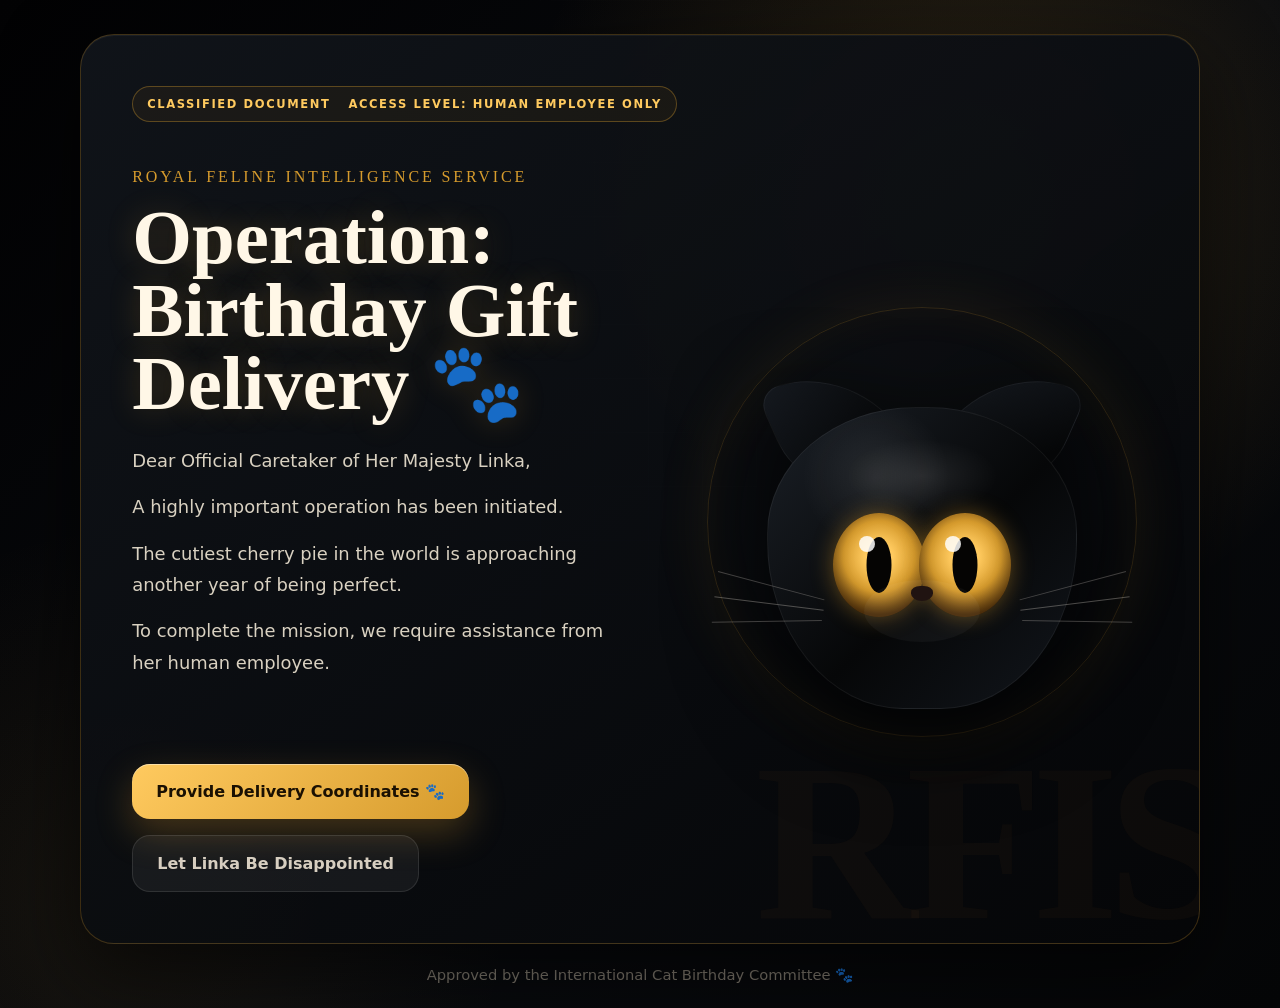
==== main.html @ fb1647b2 "Rename index.html to main.html" ====
<!DOCTYPE html>
<html lang="en">
<head>
  <meta charset="UTF-8" />
  <meta name="viewport" content="width=device-width, initial-scale=1.0" />
  <title>Operation: Birthday Gift Delivery</title>
  <link rel="stylesheet" href="style.css" />
</head>
<body>
  <main class="page-shell">
    <section class="mission-card" aria-labelledby="mission-title">
      <div class="classified-label">
        <span>CLASSIFIED DOCUMENT</span>
        <span>ACCESS LEVEL: HUMAN EMPLOYEE ONLY</span>
      </div>

      <div class="hero-grid">
        <div class="copy-panel">
          <!-- TEXT CONTENT: Edit headings and mission copy in this section. -->
          <p class="eyebrow">Royal Feline Intelligence Service</p>
          <h1 id="mission-title">Operation: Birthday Gift Delivery 🐾</h1>
          <p class="mission-text">
            Dear Official Caretaker of Her Majesty Linka,
          </p>
          <p class="mission-text">
            A highly important operation has been initiated.
          </p>
          <p class="mission-text">
            The cutiest cherry pie in the world is approaching another year of being perfect.
          </p>
          <p class="mission-text">
            To complete the mission, we require assistance from her human employee.
          </p>

          <div id="statusMessage" class="status-message" role="status" aria-live="polite"></div>

          <div class="button-row">
            <button id="primaryButton" class="mission-button primary-button" type="button">
              Provide Delivery Coordinates 🐾
            </button>
            <button id="secondaryButton" class="mission-button evasive-button" type="button">
              Let Linka Be Disappointed
            </button>
          </div>
        </div>

        <div class="visual-panel" aria-label="Stylized black British Shorthair cat with amber eyes">
          <div class="cat-orbit"></div>
          <div id="catFace" class="cat-face">
            <div class="cat-ear left-ear"></div>
            <div class="cat-ear right-ear"></div>
            <div class="cat-head">
              <div class="fur-shine"></div>
              <div id="leftEye" class="eye left-eye">
                <span class="pupil"></span>
                <span class="eye-spark"></span>
              </div>
              <div id="rightEye" class="eye right-eye">
                <span class="pupil"></span>
                <span class="eye-spark"></span>
              </div>
              <div class="muzzle"></div>
              <div class="nose"></div>
              <div class="whiskers whiskers-left"></div>
              <div class="whiskers whiskers-right"></div>
            </div>
          </div>
          <div id="secretMessage" class="secret-message" aria-live="polite">
            <strong>Secret information unlocked:</strong><br />
            Linka is actually the CEO of this operation.
          </div>
        </div>
      </div>
    </section>

    <footer>
      Approved by the International Cat Birthday Committee 🐾
    </footer>
  </main>

  <script src="script.js"></script>
</body>
</html>
---- style.css ----
/*
  COLOR THEME: Change these CSS variables to quickly adjust the visual style.
  Linka's amber eyes inspire --amber and --amber-bright.
  ANIMATIONS: Timing values for hover/glow effects are defined throughout this file.
*/
:root {
  --black: #030405;
  --ink: #080a0d;
  --charcoal: #11151b;
  --charcoal-soft: #1a2028;
  --silver: #c8c2b4;
  --muted: #817b70;
  --amber: #d69b2d;
  --amber-bright: #ffca5f;
  --amber-dark: #6d4310;
  --danger: #b15b5b;
  --shadow: rgba(0, 0, 0, 0.62);
}

* { box-sizing: border-box; }

body {
  margin: 0;
  min-height: 100vh;
  overflow-x: hidden;
  color: var(--silver);
  font-family: system-ui, -apple-system, BlinkMacSystemFont, "Segoe UI", sans-serif;
  background:
    radial-gradient(circle at 75% 20%, rgba(214, 155, 45, 0.18), transparent 28rem),
    radial-gradient(circle at 10% 90%, rgba(214, 155, 45, 0.08), transparent 24rem),
    linear-gradient(135deg, #020203 0%, #090b0f 55%, #050607 100%);
}

body::before {
  content: "";
  position: fixed;
  inset: 0;
  pointer-events: none;
  background-image: linear-gradient(rgba(255,255,255,0.025) 1px, transparent 1px), linear-gradient(90deg, rgba(255,255,255,0.02) 1px, transparent 1px);
  background-size: 54px 54px;
  mask-image: radial-gradient(circle at center, black 0%, transparent 78%);
}

.page-shell {
  width: min(1120px, calc(100% - 32px));
  min-height: 100vh;
  margin: 0 auto;
  display: flex;
  flex-direction: column;
  justify-content: center;
  padding: 34px 0 24px;
}

.mission-card {
  position: relative;
  overflow: hidden;
  border: 1px solid rgba(214, 155, 45, 0.26);
  border-radius: 34px;
  background: linear-gradient(145deg, rgba(17, 21, 27, 0.92), rgba(5, 6, 8, 0.96));
  box-shadow: 0 30px 80px var(--shadow), inset 0 1px 0 rgba(255, 255, 255, 0.05);
  padding: clamp(24px, 4vw, 54px);
}

.mission-card::after {
  content: "RFIS";
  position: absolute;
  right: -22px;
  bottom: -28px;
  color: rgba(214, 155, 45, 0.035);
  font-family: Georgia, "Times New Roman", serif;
  font-size: clamp(6rem, 18vw, 14rem);
  font-weight: 700;
  letter-spacing: -0.05em;
}

.classified-label {
  display: flex;
  flex-wrap: wrap;
  gap: 10px 18px;
  width: fit-content;
  margin-bottom: 30px;
  padding: 10px 14px;
  border: 1px solid rgba(214, 155, 45, 0.36);
  border-radius: 999px;
  color: var(--amber-bright);
  font-size: 0.72rem;
  font-weight: 700;
  letter-spacing: 0.14em;
  text-transform: uppercase;
  background: rgba(214, 155, 45, 0.06);
}

.hero-grid {
  position: relative;
  z-index: 1;
  display: grid;
  grid-template-columns: minmax(0, 1.05fr) minmax(300px, 0.95fr);
  gap: clamp(28px, 5vw, 68px);
  align-items: center;
}

.eyebrow {
  color: var(--amber);
  font-family: Georgia, "Times New Roman", serif;
  letter-spacing: 0.18em;
  text-transform: uppercase;
}

h1 {
  margin: 0 0 24px;
  color: #fff7e7;
  font-family: Georgia, "Times New Roman", serif;
  font-size: clamp(2.35rem, 6vw, 5.2rem);
  line-height: 0.95;
  text-shadow: 0 0 30px rgba(214, 155, 45, 0.24);
}

.mission-text {
  max-width: 63ch;
  margin: 0 0 15px;
  color: #d9d1c1;
  font-size: clamp(1rem, 1.6vw, 1.12rem);
  line-height: 1.75;
}

.status-message {
  min-height: 54px;
  margin: 24px 0 8px;
  color: var(--amber-bright);
  font-weight: 700;
  letter-spacing: 0.02em;
}

.status-message.active { animation: approvalPulse 0.9s ease both; }

.button-row {
  display: flex;
  flex-wrap: wrap;
  gap: 16px;
  align-items: center;
}

.mission-button {
  border: 0;
  border-radius: 18px;
  padding: 18px 24px;
  cursor: pointer;
  font: inherit;
  font-weight: 800;
  transition: transform 220ms ease, box-shadow 220ms ease, background 220ms ease;
}

.primary-button {
  color: #1a1002;
  background: linear-gradient(135deg, var(--amber-bright), var(--amber));
  box-shadow: 0 14px 36px rgba(214, 155, 45, 0.28), inset 0 1px 0 rgba(255,255,255,0.45);
}

.primary-button:hover { transform: translateY(-3px); box-shadow: 0 20px 48px rgba(214, 155, 45, 0.38); }

.evasive-button {
  position: relative;
  color: #d7cec0;
  background: rgba(255, 255, 255, 0.055);
  border: 1px solid rgba(255, 255, 255, 0.1);
}

.evasive-button.floating {
  position: fixed;
  z-index: 10;
  transition: left 280ms cubic-bezier(.2,.9,.2,1.3), top 280ms cubic-bezier(.2,.9,.2,1.3), transform 180ms ease;
}

.visual-panel {
  position: relative;
  min-height: 500px;
  display: grid;
  place-items: center;
}

.cat-orbit {
  position: absolute;
  width: min(84vw, 430px);
  aspect-ratio: 1;
  border: 1px solid rgba(214, 155, 45, 0.18);
  border-radius: 50%;
  box-shadow: inset 0 0 46px rgba(214, 155, 45, 0.05), 0 0 60px rgba(214, 155, 45, 0.09);
  animation: slowRotate 18s linear infinite;
}

.cat-face {
  position: relative;
  width: min(78vw, 360px);
  height: 390px;
  filter: drop-shadow(0 30px 46px rgba(0,0,0,0.78));
  animation: royalFloat 5s ease-in-out infinite;
}

.cat-head {
  position: absolute;
  inset: 80px 25px 8px;
  border-radius: 48% 48% 44% 44% / 42% 42% 56% 56%;
  background:
    radial-gradient(circle at 35% 23%, rgba(255,255,255,0.09), transparent 24%),
    linear-gradient(135deg, #1b2027 0%, #060708 55%, #12161c 100%);
  border: 1px solid rgba(255,255,255,0.06);
}

.cat-ear {
  position: absolute;
  top: 44px;
  width: 118px;
  height: 128px;
  background: linear-gradient(145deg, #15191f, #050607 70%);
  border: 1px solid rgba(255,255,255,0.05);
}

.left-ear { left: 38px; transform: rotate(-24deg) skewY(10deg); border-radius: 26px 90px 20px 74px; }
.right-ear { right: 38px; transform: rotate(24deg) skewY(-10deg); border-radius: 90px 26px 74px 20px; }

.fur-shine {
  position: absolute;
  inset: 28px 72px auto;
  height: 80px;
  border-radius: 50%;
  background: radial-gradient(ellipse, rgba(255,255,255,0.09), transparent 65%);
}

.eye {
  position: absolute;
  top: 105px;
  width: 92px;
  height: 104px;
  overflow: hidden;
  border-radius: 50%;
  background: radial-gradient(circle at 50% 42%, var(--amber-bright) 0 18%, var(--amber) 47%, var(--amber-dark) 76%);
  box-shadow: 0 0 22px rgba(214, 155, 45, 0.42), inset 0 -10px 18px rgba(0,0,0,0.36);
  transition: box-shadow 180ms ease, filter 180ms ease;
}

.left-eye { left: 65px; }
.right-eye { right: 65px; }
.eye.is-alert { filter: brightness(1.18); box-shadow: 0 0 42px rgba(255, 202, 95, 0.62); }

.pupil {
  position: absolute;
  left: 50%;
  top: 50%;
  width: 25px;
  height: 56px;
  border-radius: 50%;
  background: #050403;
  transform: translate(-50%, -50%);
  transition: transform 60ms linear;
}

.eye-spark {
  position: absolute;
  left: 26px;
  top: 23px;
  width: 16px;
  height: 16px;
  border-radius: 50%;
  background: rgba(255,255,255,0.84);
}

.muzzle, .nose {
  position: absolute;
  left: 50%;
  transform: translateX(-50%);
}

.muzzle { bottom: 66px; width: 116px; height: 62px; border-radius: 50%; background: rgba(255,255,255,0.035); }
.nose { bottom: 107px; width: 22px; height: 15px; border-radius: 50% 50% 60% 60%; background: #201311; }

.whiskers { position: absolute; bottom: 104px; width: 110px; height: 1px; background: rgba(210,205,196,0.34); }
.whiskers::before, .whiskers::after { content: ""; position: absolute; width: 110px; height: 1px; background: rgba(210,205,196,0.28); }
.whiskers::before { top: -18px; transform: rotate(8deg); }
.whiskers::after { top: 18px; transform: rotate(-8deg); }
.whiskers-left { left: -54px; transform: rotate(7deg); }
.whiskers-right { right: -54px; transform: rotate(173deg); }

.secret-message {
  position: absolute;
  bottom: 18px;
  width: min(340px, 90%);
  padding: 16px 18px;
  border: 1px solid rgba(214,155,45,0.35);
  border-radius: 18px;
  color: #ffe5aa;
  background: rgba(8, 10, 13, 0.78);
  box-shadow: 0 0 34px rgba(214,155,45,0.12);
  opacity: 0;
  transform: translateY(16px);
  transition: opacity 260ms ease, transform 260ms ease;
}

.secret-message.visible { opacity: 1; transform: translateY(0); }

footer {
  padding-top: 22px;
  color: var(--muted);
  text-align: center;
  font-size: 0.92rem;
}

@keyframes royalFloat { 0%, 100% { transform: translateY(0); } 50% { transform: translateY(-10px); } }
@keyframes slowRotate { to { transform: rotate(360deg); } }
@keyframes approvalPulse { 0% { opacity: 0; transform: translateY(8px); } 100% { opacity: 1; transform: translateY(0); } }

@media (max-width: 820px) {
  .hero-grid { grid-template-columns: 1fr; }
  .visual-panel { min-height: 430px; order: -1; }
  .cat-face { width: min(82vw, 310px); height: 340px; }
  .cat-head { inset: 70px 18px 4px; }
  .eye { top: 92px; width: 76px; height: 88px; }
  .left-eye { left: 55px; }
  .right-eye { right: 55px; }
  .button-row { align-items: stretch; }
  .mission-button { width: 100%; }
}
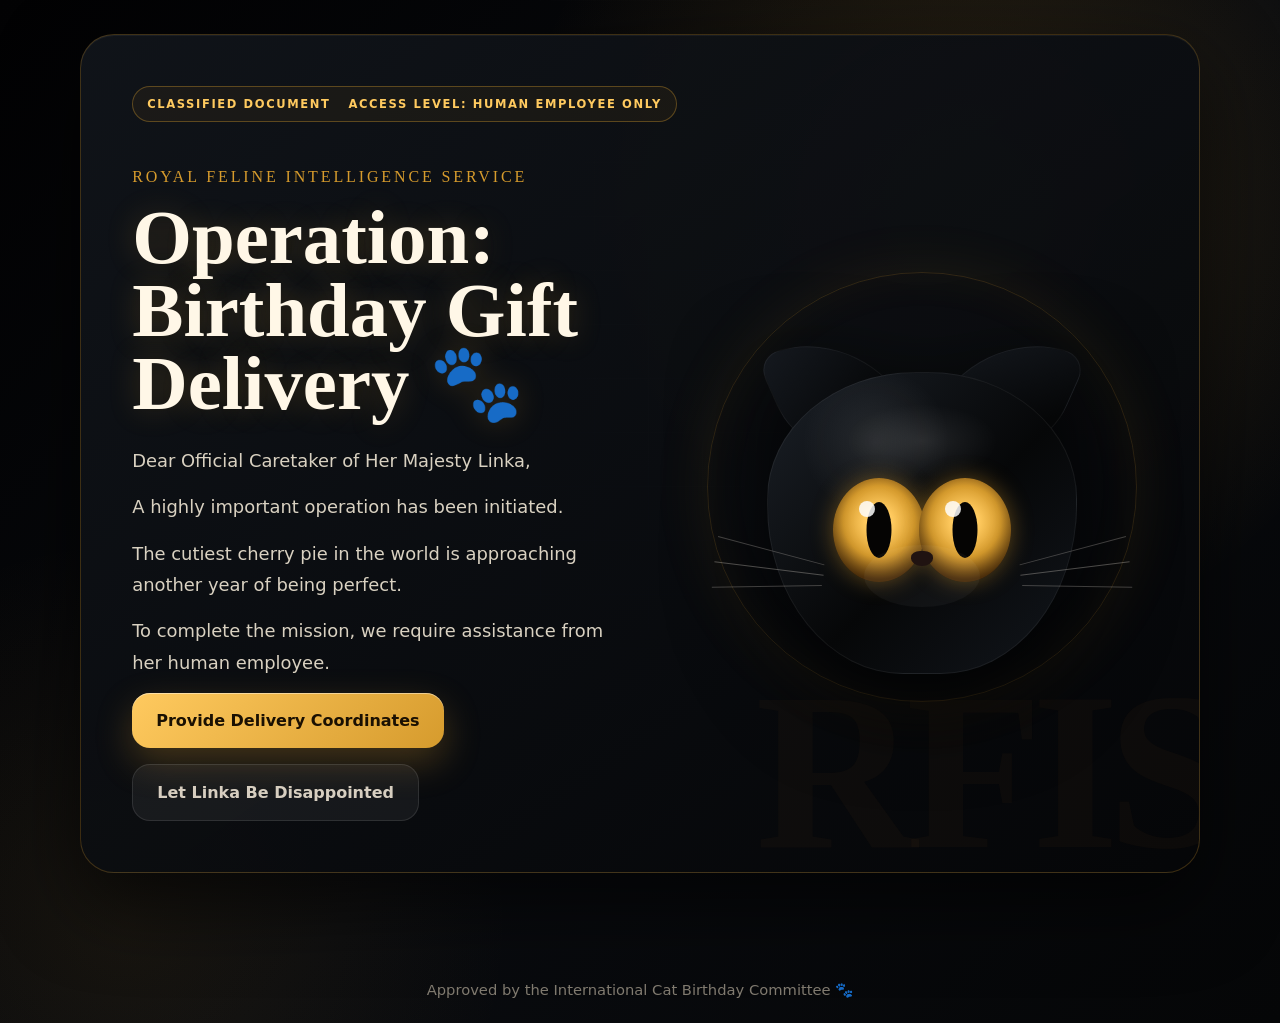
==== commit 7498bc35: "Update main.html" ====
--- a/main.html
+++ b/main.html
@@ -32,11 +32,9 @@
             To complete the mission, we require assistance from her human employee.
           </p>
 
-          <div id="statusMessage" class="status-message" role="status" aria-live="polite"></div>
-
           <div class="button-row">
             <button id="primaryButton" class="mission-button primary-button" type="button">
-              Provide Delivery Coordinates 🐾
+              Provide Delivery Coordinates
             </button>
             <button id="secondaryButton" class="mission-button evasive-button" type="button">
               Let Linka Be Disappointed
@@ -73,6 +71,8 @@
       </div>
     </section>
 
+          <div id="statusMessage" class="status-message" role="status" aria-live="polite"></div>
+    
     <footer>
       Approved by the International Cat Birthday Committee 🐾
     </footer>
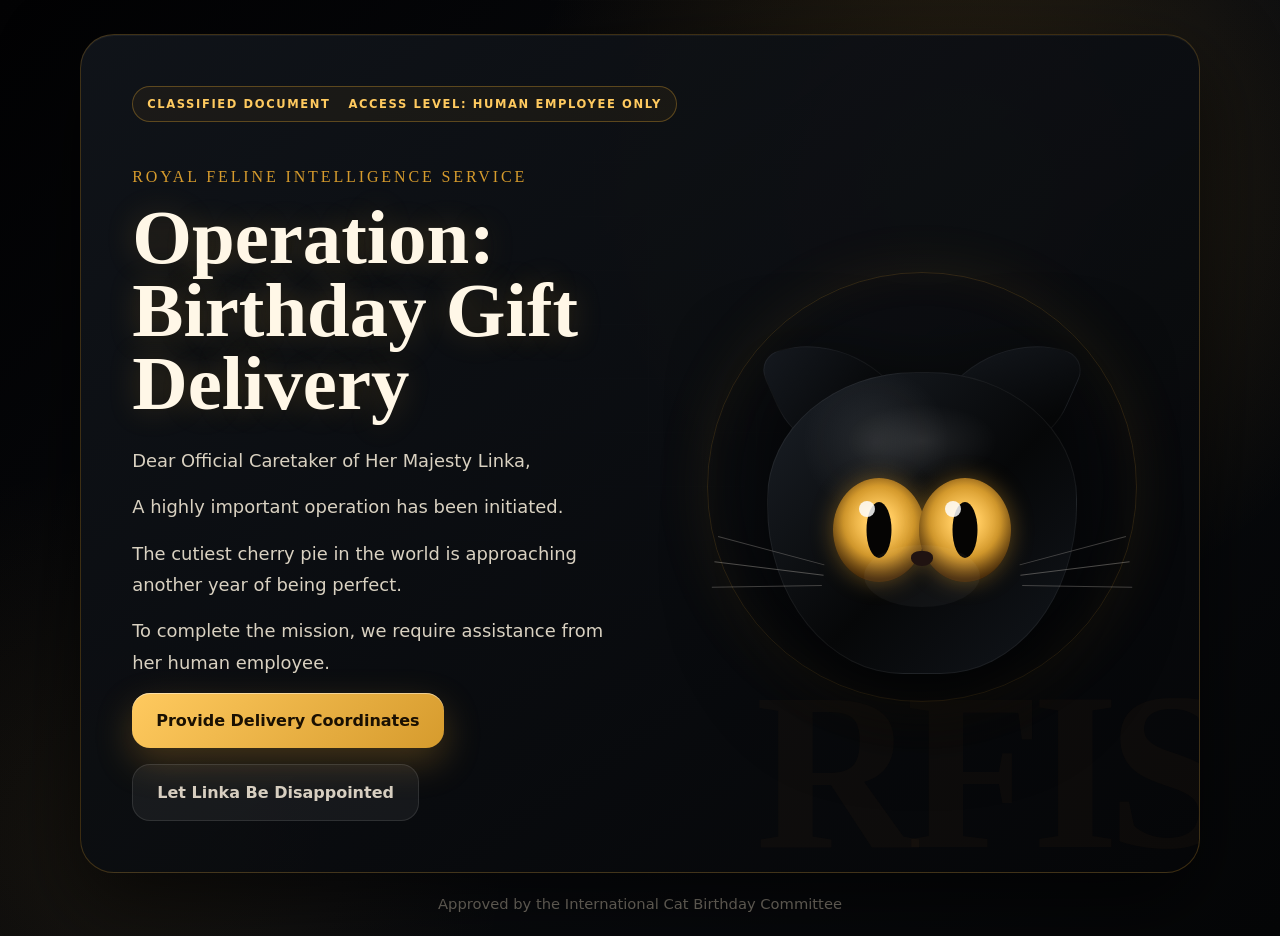
==== commit 89849473: "Update main.html" ====
--- a/main.html
+++ b/main.html
@@ -18,7 +18,7 @@
         <div class="copy-panel">
           <!-- TEXT CONTENT: Edit headings and mission copy in this section. -->
           <p class="eyebrow">Royal Feline Intelligence Service</p>
-          <h1 id="mission-title">Operation: Birthday Gift Delivery 🐾</h1>
+          <h1 id="mission-title">Operation: Birthday Gift Delivery</h1>
           <p class="mission-text">
             Dear Official Caretaker of Her Majesty Linka,
           </p>
@@ -74,7 +74,7 @@
           <div id="statusMessage" class="status-message" role="status" aria-live="polite"></div>
     
     <footer>
-      Approved by the International Cat Birthday Committee 🐾
+      Approved by the International Cat Birthday Committee
     </footer>
   </main>
 
--- a/style.css
+++ b/style.css
@@ -124,14 +124,46 @@
 }
 
 .status-message {
-  min-height: 54px;
-  margin: 24px 0 8px;
-  color: var(--amber-bright);
+  position: fixed;
+  left: 50%;
+  top: 50%;
+  transform: translate(-50%, -50%) translateY(20px);
+
+  width: min(420px, 90%);
+  padding: 22px 28px;
+
+  border: 1px solid rgba(214,155,45,0.45);
+  border-radius: 22px;
+
+  color: #ffe5aa;
+  background: rgba(8, 10, 13, 0.92);
+
+  box-shadow:
+    0 0 50px rgba(214,155,45,0.25),
+    0 30px 80px rgba(0,0,0,0.6);
+
+  text-align: center;
+
   font-weight: 700;
-  letter-spacing: 0.02em;
-}
-
-.status-message.active { animation: approvalPulse 0.9s ease both; }
+  letter-spacing: 0.03em;
+
+  opacity: 0;
+  pointer-events: none;
+
+  transition:
+    opacity 260ms ease,
+    transform 260ms ease;
+
+  z-index: 100;
+}
+
+
+.status-message.active {
+  opacity: 1;
+  transform: translate(-50%, -50%) translateY(0);
+
+  animation: approvalPulse 0.4s ease both;
+}
 
 .button-row {
   display: flex;
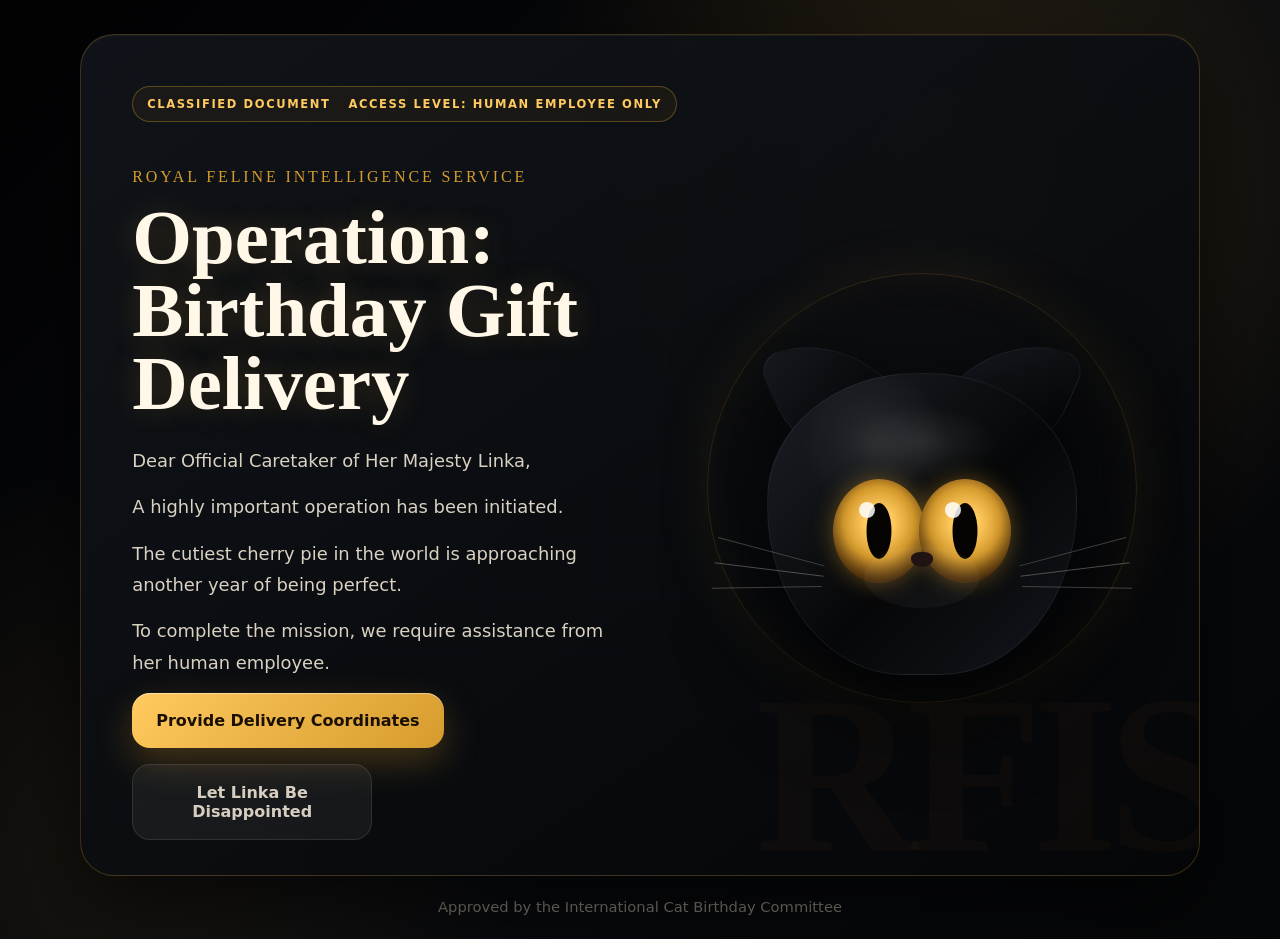
==== commit 1cc128c3: "Update main.html" ====
--- a/main.html
+++ b/main.html
@@ -36,9 +36,11 @@
             <button id="primaryButton" class="mission-button primary-button" type="button">
               Provide Delivery Coordinates
             </button>
-            <button id="secondaryButton" class="mission-button evasive-button" type="button">
-              Let Linka Be Disappointed
-            </button>
+                <div class="button-placeholder">
+                  <button id="secondaryButton" class="mission-button evasive-button">
+                    Let Linka Be Disappointed
+                  </button>
+                </div>
           </div>
         </div>
 
@@ -70,13 +72,14 @@
         </div>
       </div>
     </section>
-
-          <div id="statusMessage" class="status-message" role="status" aria-live="polite"></div>
     
     <footer>
       Approved by the International Cat Birthday Committee
     </footer>
+    
   </main>
+
+  <div id="statusMessage" class="status-message" role="status" aria-live="polite"></div>
 
   <script src="script.js"></script>
 </body>
--- a/style.css
+++ b/style.css
@@ -203,6 +203,11 @@
   transition: left 280ms cubic-bezier(.2,.9,.2,1.3), top 280ms cubic-bezier(.2,.9,.2,1.3), transform 180ms ease;
 }
 
+.button-placeholder {
+  width: 240px;
+  height: 60px;
+}
+
 .visual-panel {
   position: relative;
   min-height: 500px;
@@ -314,7 +319,7 @@
 
 .secret-message {
   position: absolute;
-  bottom: 18px;
+  bottom: 0px;
   width: min(340px, 90%);
   padding: 16px 18px;
   border: 1px solid rgba(214,155,45,0.35);
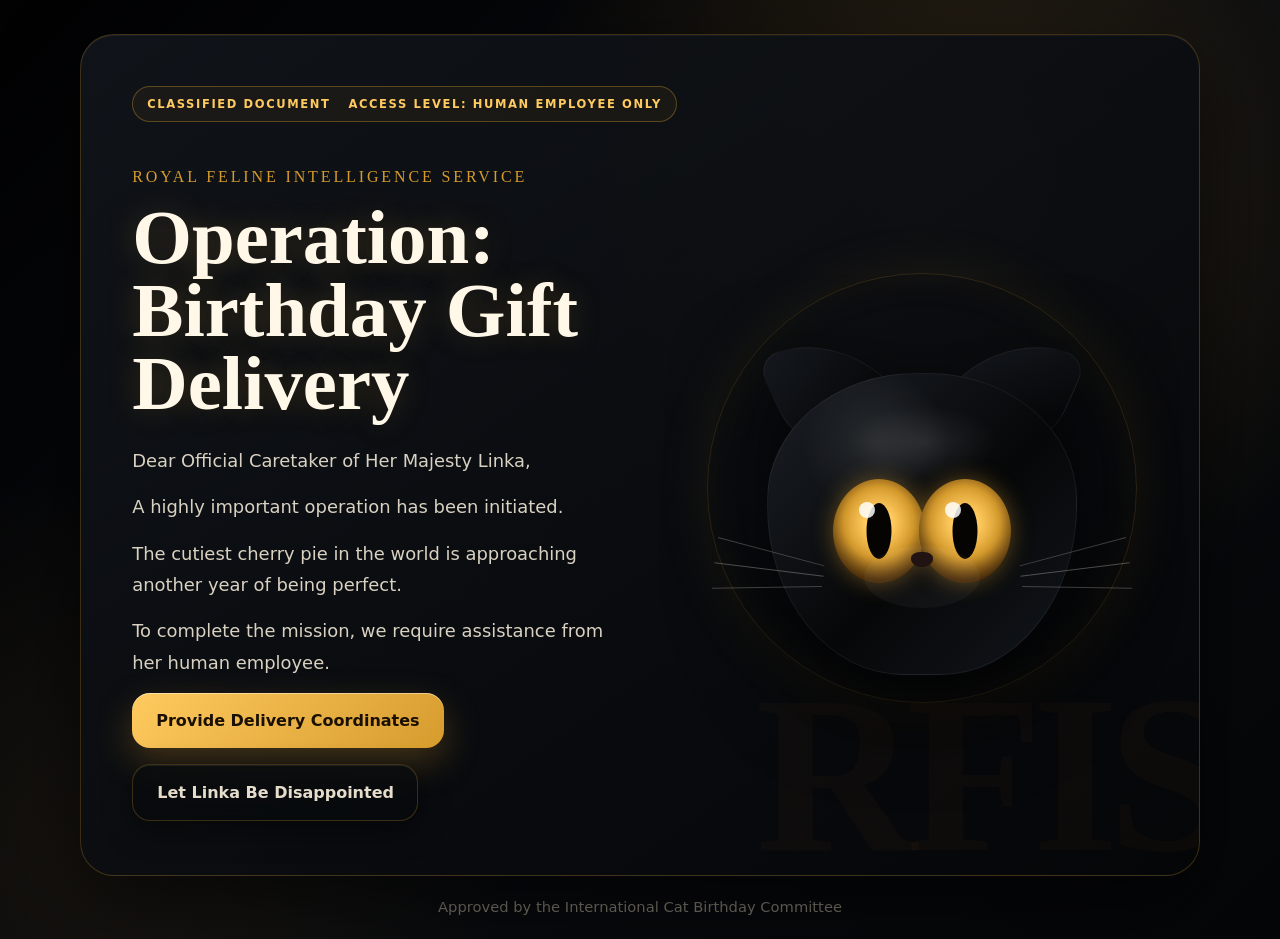
==== commit 7674be2c: "Update main.html" ====
--- a/main.html
+++ b/main.html
@@ -6,7 +6,7 @@
   <title>Operation: Birthday Gift Delivery</title>
   <link rel="stylesheet" href="style.css" />
 </head>
-<body>
+<body> 
   <main class="page-shell">
     <section class="mission-card" aria-labelledby="mission-title">
       <div class="classified-label">
--- a/style.css
+++ b/style.css
@@ -192,15 +192,44 @@
 
 .evasive-button {
   position: relative;
-  color: #d7cec0;
-  background: rgba(255, 255, 255, 0.055);
-  border: 1px solid rgba(255, 255, 255, 0.1);
-}
+  min-width: 240px;
+  white-space: nowrap;
+  color: #e5dccb;
+  background: rgba(8, 10, 13, 0.72);
+  border: 1px solid rgba(214, 155, 45, 0.25);
+
+  backdrop-filter: blur(10px);
+  -webkit-backdrop-filter: blur(10px);
+
+  box-shadow:
+    0 10px 30px rgba(0,0,0,0.45),
+    inset 0 1px 0 rgba(255,255,255,0.08);
+
+  transition:
+    transform 220ms ease,
+    box-shadow 220ms ease,
+    background 220ms ease;
+}
+
+
+.evasive-button:hover {
+  background: rgba(8, 10, 13, 0.85);
+
+  box-shadow:
+    0 16px 40px rgba(0,0,0,0.65),
+    0 0 25px rgba(214,155,45,0.15);
+}
+
 
 .evasive-button.floating {
   position: fixed;
-  z-index: 10;
-  transition: left 280ms cubic-bezier(.2,.9,.2,1.3), top 280ms cubic-bezier(.2,.9,.2,1.3), transform 180ms ease;
+  z-index: 9999;
+  margin: 0;
+
+  transition:
+    left 280ms cubic-bezier(.2,.9,.2,1.3),
+    top 280ms cubic-bezier(.2,.9,.2,1.3),
+    transform 180ms ease;
 }
 
 .button-placeholder {
@@ -319,7 +348,7 @@
 
 .secret-message {
   position: absolute;
-  bottom: 0px;
+  bottom: -50px;
   width: min(340px, 90%);
   padding: 16px 18px;
   border: 1px solid rgba(214,155,45,0.35);
@@ -353,6 +382,17 @@
   .eye { top: 92px; width: 76px; height: 88px; }
   .left-eye { left: 55px; }
   .right-eye { right: 55px; }
-  .button-row { align-items: stretch; }
-  .mission-button { width: 100%; }
-}
+  .button-row { align-items: center; }
+  .mission-button { width: auto; }
+
+    .evasive-button.floating {
+    width: auto;
+    min-width: 180px;
+    max-width: calc(100vw - 36px);
+    padding: 16px 20px;
+    font-size: 0.9rem;
+      
+}
+
+
+}
